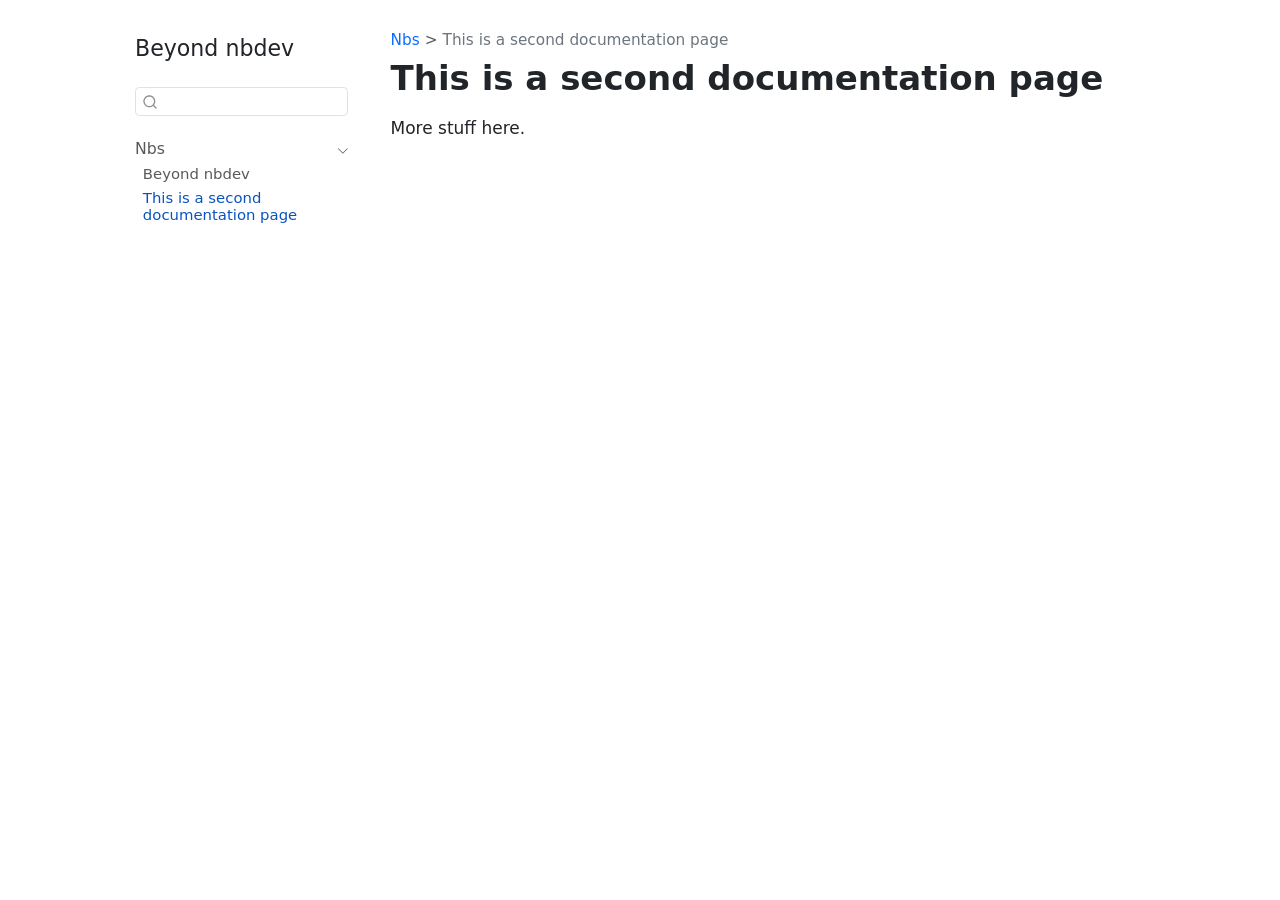
==== docs/index.html @ bf625797 "first quarto pages" ====
<html xmlns="http://www.w3.org/1999/xhtml">    
  <head>      
    <title>Redirect to nbs/02_a-second-qmd-based-notebook.html</title>      
    <meta http-equiv="refresh" content="0;URL='nbs/02_a-second-qmd-based-notebook.html'" />    
  </head>    
  <body> 
  </body>  
</html>
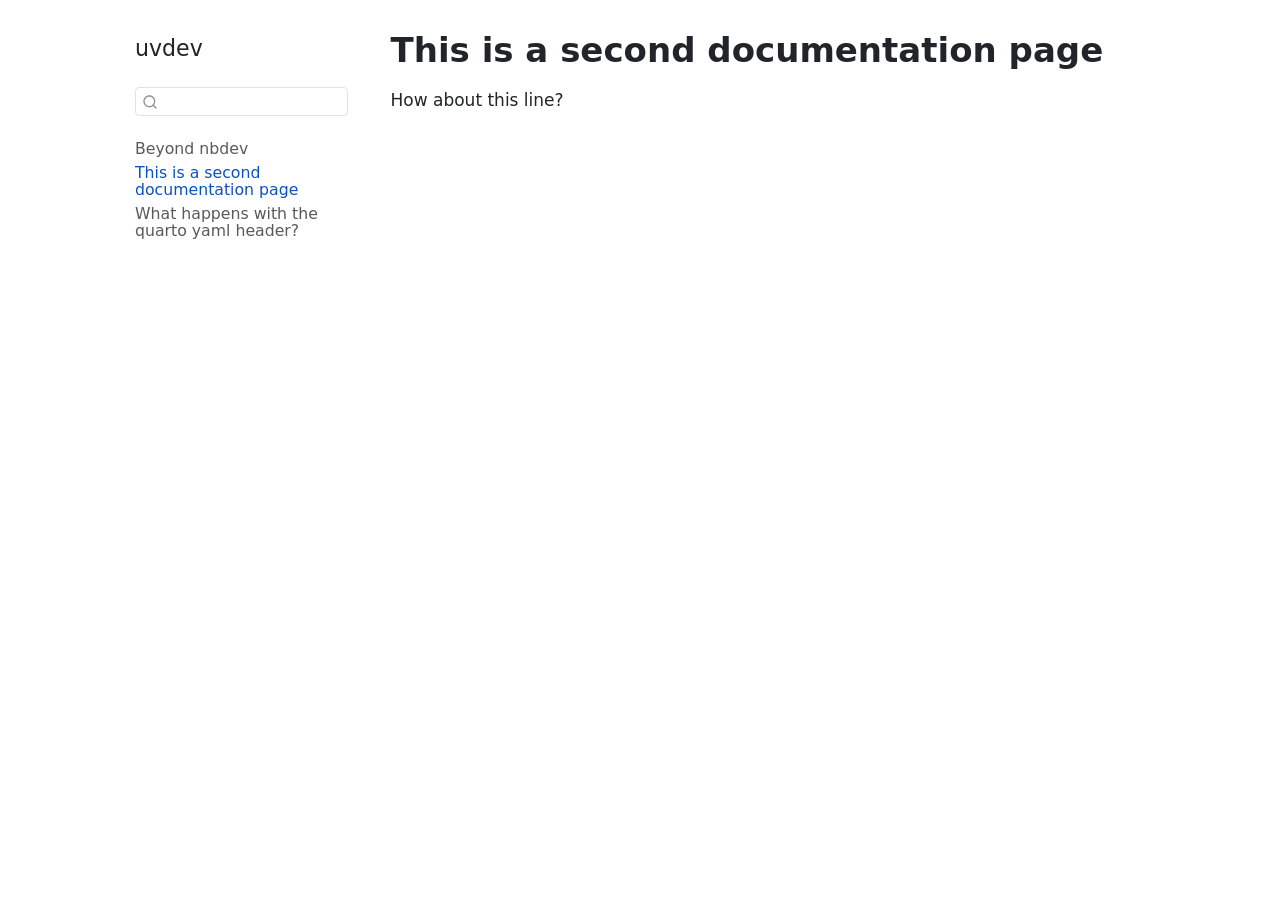
==== commit f910415d: "fixed jupytext checkmarks and simplified quarto render" ====
--- a/docs/index.html
+++ b/docs/index.html
@@ -1,7 +1,7 @@
 <html xmlns="http://www.w3.org/1999/xhtml">    
   <head>      
-    <title>Redirect to nbs/02_a-second-qmd-based-notebook.html</title>      
-    <meta http-equiv="refresh" content="0;URL='nbs/02_a-second-qmd-based-notebook.html'" />    
+    <title>Redirect to 02_a-second-qmd-based-notebook.html</title>      
+    <meta http-equiv="refresh" content="0;URL='02_a-second-qmd-based-notebook.html'" />    
   </head>    
   <body> 
   </body>  
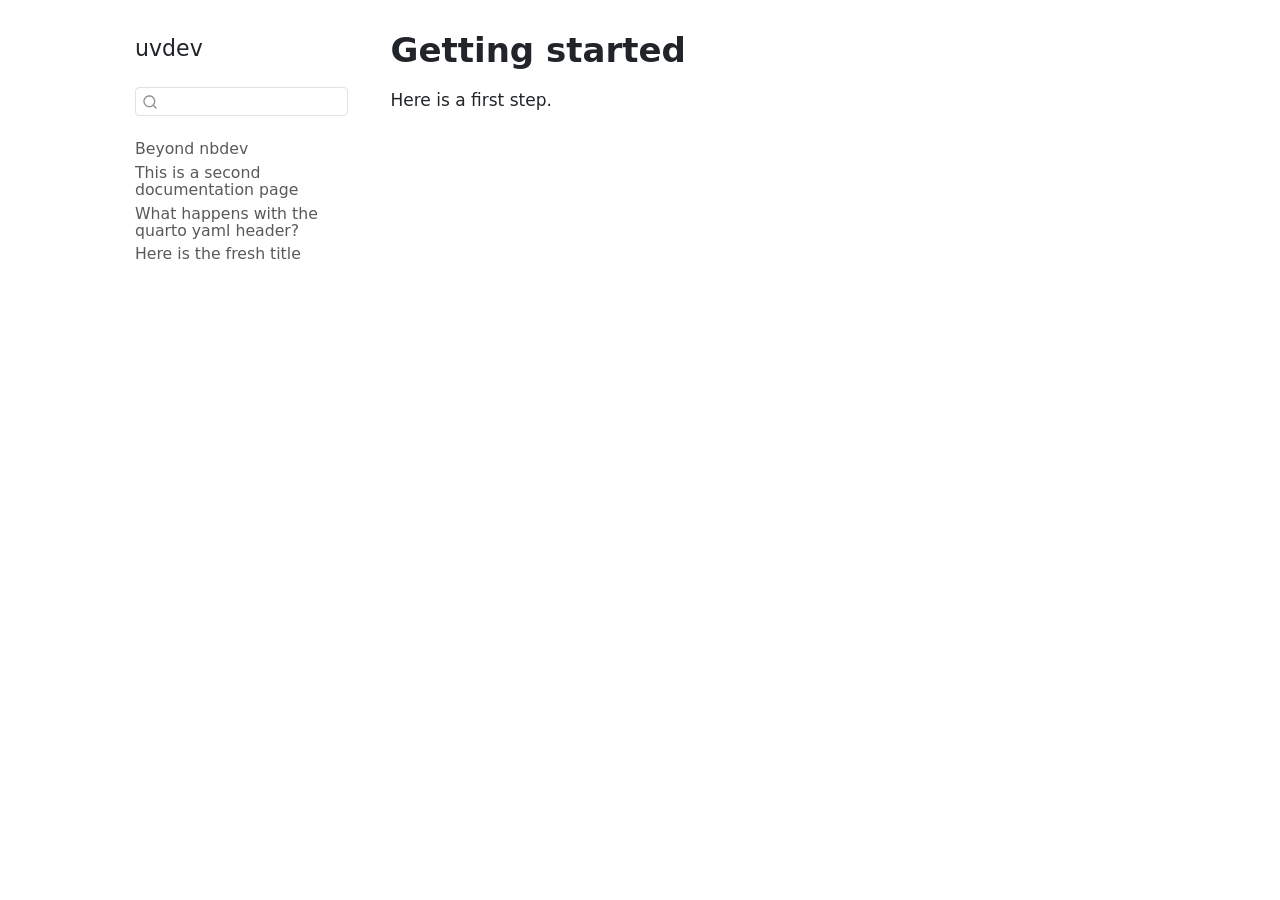
==== commit 694f63e0: "added an index qmd" ====
--- a/docs/index.html
+++ b/docs/index.html
@@ -1,8 +1,588 @@
-<html xmlns="http://www.w3.org/1999/xhtml">    
-  <head>      
-    <title>Redirect to 02_a-second-qmd-based-notebook.html</title>      
-    <meta http-equiv="refresh" content="0;URL='02_a-second-qmd-based-notebook.html'" />    
-  </head>    
-  <body> 
-  </body>  
-</html>     
+<!DOCTYPE html>
+<html xmlns="http://www.w3.org/1999/xhtml" lang="en" xml:lang="en"><head>
+
+<meta charset="utf-8">
+<meta name="generator" content="quarto-1.6.42">
+
+<meta name="viewport" content="width=device-width, initial-scale=1.0, user-scalable=yes">
+
+
+<title>Getting started – uvdev</title>
+<style>
+code{white-space: pre-wrap;}
+span.smallcaps{font-variant: small-caps;}
+div.columns{display: flex; gap: min(4vw, 1.5em);}
+div.column{flex: auto; overflow-x: auto;}
+div.hanging-indent{margin-left: 1.5em; text-indent: -1.5em;}
+ul.task-list{list-style: none;}
+ul.task-list li input[type="checkbox"] {
+  width: 0.8em;
+  margin: 0 0.8em 0.2em -1em; /* quarto-specific, see https://github.com/quarto-dev/quarto-cli/issues/4556 */ 
+  vertical-align: middle;
+}
+</style>
+
+
+<script src="site_libs/quarto-nav/quarto-nav.js"></script>
+<script src="site_libs/quarto-nav/headroom.min.js"></script>
+<script src="site_libs/clipboard/clipboard.min.js"></script>
+<script src="site_libs/quarto-search/autocomplete.umd.js"></script>
+<script src="site_libs/quarto-search/fuse.min.js"></script>
+<script src="site_libs/quarto-search/quarto-search.js"></script>
+<meta name="quarto:offset" content="./">
+<script src="site_libs/quarto-html/quarto.js"></script>
+<script src="site_libs/quarto-html/popper.min.js"></script>
+<script src="site_libs/quarto-html/tippy.umd.min.js"></script>
+<script src="site_libs/quarto-html/anchor.min.js"></script>
+<link href="site_libs/quarto-html/tippy.css" rel="stylesheet">
+<link href="site_libs/quarto-html/quarto-syntax-highlighting-2f5df379a58b258e96c21c0638c20c03.css" rel="stylesheet" id="quarto-text-highlighting-styles">
+<script src="site_libs/bootstrap/bootstrap.min.js"></script>
+<link href="site_libs/bootstrap/bootstrap-icons.css" rel="stylesheet">
+<link href="site_libs/bootstrap/bootstrap-6b6b18393e41c3c8d3b240abe5603480.min.css" rel="stylesheet" append-hash="true" id="quarto-bootstrap" data-mode="light">
+<script id="quarto-search-options" type="application/json">{
+  "location": "sidebar",
+  "copy-button": false,
+  "collapse-after": 3,
+  "panel-placement": "start",
+  "type": "textbox",
+  "limit": 50,
+  "keyboard-shortcut": [
+    "f",
+    "/",
+    "s"
+  ],
+  "show-item-context": false,
+  "language": {
+    "search-no-results-text": "No results",
+    "search-matching-documents-text": "matching documents",
+    "search-copy-link-title": "Copy link to search",
+    "search-hide-matches-text": "Hide additional matches",
+    "search-more-match-text": "more match in this document",
+    "search-more-matches-text": "more matches in this document",
+    "search-clear-button-title": "Clear",
+    "search-text-placeholder": "",
+    "search-detached-cancel-button-title": "Cancel",
+    "search-submit-button-title": "Submit",
+    "search-label": "Search"
+  }
+}</script>
+
+
+</head>
+
+<body class="nav-sidebar floating fullcontent">
+
+<div id="quarto-search-results"></div>
+  <header id="quarto-header" class="headroom fixed-top">
+  <nav class="quarto-secondary-nav">
+    <div class="container-fluid d-flex">
+      <button type="button" class="quarto-btn-toggle btn" data-bs-toggle="collapse" role="button" data-bs-target=".quarto-sidebar-collapse-item" aria-controls="quarto-sidebar" aria-expanded="false" aria-label="Toggle sidebar navigation" onclick="if (window.quartoToggleHeadroom) { window.quartoToggleHeadroom(); }">
+        <i class="bi bi-layout-text-sidebar-reverse"></i>
+      </button>
+        <nav class="quarto-page-breadcrumbs" aria-label="breadcrumb"><ol class="breadcrumb"><li class="breadcrumb-item">
+      uvdev
+      </li></ol></nav>
+        <a class="flex-grow-1" role="navigation" data-bs-toggle="collapse" data-bs-target=".quarto-sidebar-collapse-item" aria-controls="quarto-sidebar" aria-expanded="false" aria-label="Toggle sidebar navigation" onclick="if (window.quartoToggleHeadroom) { window.quartoToggleHeadroom(); }">      
+        </a>
+      <button type="button" class="btn quarto-search-button" aria-label="Search" onclick="window.quartoOpenSearch();">
+        <i class="bi bi-search"></i>
+      </button>
+    </div>
+  </nav>
+</header>
+<!-- content -->
+<div id="quarto-content" class="quarto-container page-columns page-rows-contents page-layout-article">
+<!-- sidebar -->
+  <nav id="quarto-sidebar" class="sidebar collapse collapse-horizontal quarto-sidebar-collapse-item sidebar-navigation floating overflow-auto">
+    <div class="pt-lg-2 mt-2 text-left sidebar-header">
+    <div class="sidebar-title mb-0 py-0">
+      <a href="./">uvdev</a> 
+    </div>
+      </div>
+        <div class="mt-2 flex-shrink-0 align-items-center">
+        <div class="sidebar-search">
+        <div id="quarto-search" class="" title="Search"></div>
+        </div>
+        </div>
+    <div class="sidebar-menu-container"> 
+    <ul class="list-unstyled mt-1">
+        <li class="sidebar-item">
+  <div class="sidebar-item-container"> 
+  <a href="./01_a-qmd-first-notebook.html" class="sidebar-item-text sidebar-link">
+ <span class="menu-text">Beyond nbdev</span></a>
+  </div>
+</li>
+        <li class="sidebar-item">
+  <div class="sidebar-item-container"> 
+  <a href="./02_a-second-qmd-based-notebook.html" class="sidebar-item-text sidebar-link">
+ <span class="menu-text">This is a second documentation page</span></a>
+  </div>
+</li>
+        <li class="sidebar-item">
+  <div class="sidebar-item-container"> 
+  <a href="./03_what-happens-with-the-quarto-yml.html" class="sidebar-item-text sidebar-link">
+ <span class="menu-text">What happens with the quarto yaml header?</span></a>
+  </div>
+</li>
+        <li class="sidebar-item">
+  <div class="sidebar-item-container"> 
+  <a href="./04_this-is-a-new-fresh.html" class="sidebar-item-text sidebar-link">
+ <span class="menu-text">Here is the fresh title</span></a>
+  </div>
+</li>
+    </ul>
+    </div>
+</nav>
+<div id="quarto-sidebar-glass" class="quarto-sidebar-collapse-item" data-bs-toggle="collapse" data-bs-target=".quarto-sidebar-collapse-item"></div>
+<!-- margin-sidebar -->
+    
+<!-- main -->
+<main class="content" id="quarto-document-content">
+
+<header id="title-block-header" class="quarto-title-block default">
+<div class="quarto-title">
+<h1 class="title">Getting started</h1>
+</div>
+
+
+
+<div class="quarto-title-meta">
+
+    
+  
+    
+  </div>
+  
+
+
+</header>
+
+
+<p>Here is a first step.</p>
+
+
+
+</main> <!-- /main -->
+<script id="quarto-html-after-body" type="application/javascript">
+window.document.addEventListener("DOMContentLoaded", function (event) {
+  const toggleBodyColorMode = (bsSheetEl) => {
+    const mode = bsSheetEl.getAttribute("data-mode");
+    const bodyEl = window.document.querySelector("body");
+    if (mode === "dark") {
+      bodyEl.classList.add("quarto-dark");
+      bodyEl.classList.remove("quarto-light");
+    } else {
+      bodyEl.classList.add("quarto-light");
+      bodyEl.classList.remove("quarto-dark");
+    }
+  }
+  const toggleBodyColorPrimary = () => {
+    const bsSheetEl = window.document.querySelector("link#quarto-bootstrap");
+    if (bsSheetEl) {
+      toggleBodyColorMode(bsSheetEl);
+    }
+  }
+  toggleBodyColorPrimary();  
+  const icon = "";
+  const anchorJS = new window.AnchorJS();
+  anchorJS.options = {
+    placement: 'right',
+    icon: icon
+  };
+  anchorJS.add('.anchored');
+  const isCodeAnnotation = (el) => {
+    for (const clz of el.classList) {
+      if (clz.startsWith('code-annotation-')) {                     
+        return true;
+      }
+    }
+    return false;
+  }
+  const onCopySuccess = function(e) {
+    // button target
+    const button = e.trigger;
+    // don't keep focus
+    button.blur();
+    // flash "checked"
+    button.classList.add('code-copy-button-checked');
+    var currentTitle = button.getAttribute("title");
+    button.setAttribute("title", "Copied!");
+    let tooltip;
+    if (window.bootstrap) {
+      button.setAttribute("data-bs-toggle", "tooltip");
+      button.setAttribute("data-bs-placement", "left");
+      button.setAttribute("data-bs-title", "Copied!");
+      tooltip = new bootstrap.Tooltip(button, 
+        { trigger: "manual", 
+          customClass: "code-copy-button-tooltip",
+          offset: [0, -8]});
+      tooltip.show();    
+    }
+    setTimeout(function() {
+      if (tooltip) {
+        tooltip.hide();
+        button.removeAttribute("data-bs-title");
+        button.removeAttribute("data-bs-toggle");
+        button.removeAttribute("data-bs-placement");
+      }
+      button.setAttribute("title", currentTitle);
+      button.classList.remove('code-copy-button-checked');
+    }, 1000);
+    // clear code selection
+    e.clearSelection();
+  }
+  const getTextToCopy = function(trigger) {
+      const codeEl = trigger.previousElementSibling.cloneNode(true);
+      for (const childEl of codeEl.children) {
+        if (isCodeAnnotation(childEl)) {
+          childEl.remove();
+        }
+      }
+      return codeEl.innerText;
+  }
+  const clipboard = new window.ClipboardJS('.code-copy-button:not([data-in-quarto-modal])', {
+    text: getTextToCopy
+  });
+  clipboard.on('success', onCopySuccess);
+  if (window.document.getElementById('quarto-embedded-source-code-modal')) {
+    const clipboardModal = new window.ClipboardJS('.code-copy-button[data-in-quarto-modal]', {
+      text: getTextToCopy,
+      container: window.document.getElementById('quarto-embedded-source-code-modal')
+    });
+    clipboardModal.on('success', onCopySuccess);
+  }
+    var localhostRegex = new RegExp(/^(?:http|https):\/\/localhost\:?[0-9]*\//);
+    var mailtoRegex = new RegExp(/^mailto:/);
+      var filterRegex = new RegExp('/' + window.location.host + '/');
+    var isInternal = (href) => {
+        return filterRegex.test(href) || localhostRegex.test(href) || mailtoRegex.test(href);
+    }
+    // Inspect non-navigation links and adorn them if external
+ 	var links = window.document.querySelectorAll('a[href]:not(.nav-link):not(.navbar-brand):not(.toc-action):not(.sidebar-link):not(.sidebar-item-toggle):not(.pagination-link):not(.no-external):not([aria-hidden]):not(.dropdown-item):not(.quarto-navigation-tool):not(.about-link)');
+    for (var i=0; i<links.length; i++) {
+      const link = links[i];
+      if (!isInternal(link.href)) {
+        // undo the damage that might have been done by quarto-nav.js in the case of
+        // links that we want to consider external
+        if (link.dataset.originalHref !== undefined) {
+          link.href = link.dataset.originalHref;
+        }
+      }
+    }
+  function tippyHover(el, contentFn, onTriggerFn, onUntriggerFn) {
+    const config = {
+      allowHTML: true,
+      maxWidth: 500,
+      delay: 100,
+      arrow: false,
+      appendTo: function(el) {
+          return el.parentElement;
+      },
+      interactive: true,
+      interactiveBorder: 10,
+      theme: 'quarto',
+      placement: 'bottom-start',
+    };
+    if (contentFn) {
+      config.content = contentFn;
+    }
+    if (onTriggerFn) {
+      config.onTrigger = onTriggerFn;
+    }
+    if (onUntriggerFn) {
+      config.onUntrigger = onUntriggerFn;
+    }
+    window.tippy(el, config); 
+  }
+  const noterefs = window.document.querySelectorAll('a[role="doc-noteref"]');
+  for (var i=0; i<noterefs.length; i++) {
+    const ref = noterefs[i];
+    tippyHover(ref, function() {
+      // use id or data attribute instead here
+      let href = ref.getAttribute('data-footnote-href') || ref.getAttribute('href');
+      try { href = new URL(href).hash; } catch {}
+      const id = href.replace(/^#\/?/, "");
+      const note = window.document.getElementById(id);
+      if (note) {
+        return note.innerHTML;
+      } else {
+        return "";
+      }
+    });
+  }
+  const xrefs = window.document.querySelectorAll('a.quarto-xref');
+  const processXRef = (id, note) => {
+    // Strip column container classes
+    const stripColumnClz = (el) => {
+      el.classList.remove("page-full", "page-columns");
+      if (el.children) {
+        for (const child of el.children) {
+          stripColumnClz(child);
+        }
+      }
+    }
+    stripColumnClz(note)
+    if (id === null || id.startsWith('sec-')) {
+      // Special case sections, only their first couple elements
+      const container = document.createElement("div");
+      if (note.children && note.children.length > 2) {
+        container.appendChild(note.children[0].cloneNode(true));
+        for (let i = 1; i < note.children.length; i++) {
+          const child = note.children[i];
+          if (child.tagName === "P" && child.innerText === "") {
+            continue;
+          } else {
+            container.appendChild(child.cloneNode(true));
+            break;
+          }
+        }
+        if (window.Quarto?.typesetMath) {
+          window.Quarto.typesetMath(container);
+        }
+        return container.innerHTML
+      } else {
+        if (window.Quarto?.typesetMath) {
+          window.Quarto.typesetMath(note);
+        }
+        return note.innerHTML;
+      }
+    } else {
+      // Remove any anchor links if they are present
+      const anchorLink = note.querySelector('a.anchorjs-link');
+      if (anchorLink) {
+        anchorLink.remove();
+      }
+      if (window.Quarto?.typesetMath) {
+        window.Quarto.typesetMath(note);
+      }
+      if (note.classList.contains("callout")) {
+        return note.outerHTML;
+      } else {
+        return note.innerHTML;
+      }
+    }
+  }
+  for (var i=0; i<xrefs.length; i++) {
+    const xref = xrefs[i];
+    tippyHover(xref, undefined, function(instance) {
+      instance.disable();
+      let url = xref.getAttribute('href');
+      let hash = undefined; 
+      if (url.startsWith('#')) {
+        hash = url;
+      } else {
+        try { hash = new URL(url).hash; } catch {}
+      }
+      if (hash) {
+        const id = hash.replace(/^#\/?/, "");
+        const note = window.document.getElementById(id);
+        if (note !== null) {
+          try {
+            const html = processXRef(id, note.cloneNode(true));
+            instance.setContent(html);
+          } finally {
+            instance.enable();
+            instance.show();
+          }
+        } else {
+          // See if we can fetch this
+          fetch(url.split('#')[0])
+          .then(res => res.text())
+          .then(html => {
+            const parser = new DOMParser();
+            const htmlDoc = parser.parseFromString(html, "text/html");
+            const note = htmlDoc.getElementById(id);
+            if (note !== null) {
+              const html = processXRef(id, note);
+              instance.setContent(html);
+            } 
+          }).finally(() => {
+            instance.enable();
+            instance.show();
+          });
+        }
+      } else {
+        // See if we can fetch a full url (with no hash to target)
+        // This is a special case and we should probably do some content thinning / targeting
+        fetch(url)
+        .then(res => res.text())
+        .then(html => {
+          const parser = new DOMParser();
+          const htmlDoc = parser.parseFromString(html, "text/html");
+          const note = htmlDoc.querySelector('main.content');
+          if (note !== null) {
+            // This should only happen for chapter cross references
+            // (since there is no id in the URL)
+            // remove the first header
+            if (note.children.length > 0 && note.children[0].tagName === "HEADER") {
+              note.children[0].remove();
+            }
+            const html = processXRef(null, note);
+            instance.setContent(html);
+          } 
+        }).finally(() => {
+          instance.enable();
+          instance.show();
+        });
+      }
+    }, function(instance) {
+    });
+  }
+      let selectedAnnoteEl;
+      const selectorForAnnotation = ( cell, annotation) => {
+        let cellAttr = 'data-code-cell="' + cell + '"';
+        let lineAttr = 'data-code-annotation="' +  annotation + '"';
+        const selector = 'span[' + cellAttr + '][' + lineAttr + ']';
+        return selector;
+      }
+      const selectCodeLines = (annoteEl) => {
+        const doc = window.document;
+        const targetCell = annoteEl.getAttribute("data-target-cell");
+        const targetAnnotation = annoteEl.getAttribute("data-target-annotation");
+        const annoteSpan = window.document.querySelector(selectorForAnnotation(targetCell, targetAnnotation));
+        const lines = annoteSpan.getAttribute("data-code-lines").split(",");
+        const lineIds = lines.map((line) => {
+          return targetCell + "-" + line;
+        })
+        let top = null;
+        let height = null;
+        let parent = null;
+        if (lineIds.length > 0) {
+            //compute the position of the single el (top and bottom and make a div)
+            const el = window.document.getElementById(lineIds[0]);
+            top = el.offsetTop;
+            height = el.offsetHeight;
+            parent = el.parentElement.parentElement;
+          if (lineIds.length > 1) {
+            const lastEl = window.document.getElementById(lineIds[lineIds.length - 1]);
+            const bottom = lastEl.offsetTop + lastEl.offsetHeight;
+            height = bottom - top;
+          }
+          if (top !== null && height !== null && parent !== null) {
+            // cook up a div (if necessary) and position it 
+            let div = window.document.getElementById("code-annotation-line-highlight");
+            if (div === null) {
+              div = window.document.createElement("div");
+              div.setAttribute("id", "code-annotation-line-highlight");
+              div.style.position = 'absolute';
+              parent.appendChild(div);
+            }
+            div.style.top = top - 2 + "px";
+            div.style.height = height + 4 + "px";
+            div.style.left = 0;
+            let gutterDiv = window.document.getElementById("code-annotation-line-highlight-gutter");
+            if (gutterDiv === null) {
+              gutterDiv = window.document.createElement("div");
+              gutterDiv.setAttribute("id", "code-annotation-line-highlight-gutter");
+              gutterDiv.style.position = 'absolute';
+              const codeCell = window.document.getElementById(targetCell);
+              const gutter = codeCell.querySelector('.code-annotation-gutter');
+              gutter.appendChild(gutterDiv);
+            }
+            gutterDiv.style.top = top - 2 + "px";
+            gutterDiv.style.height = height + 4 + "px";
+          }
+          selectedAnnoteEl = annoteEl;
+        }
+      };
+      const unselectCodeLines = () => {
+        const elementsIds = ["code-annotation-line-highlight", "code-annotation-line-highlight-gutter"];
+        elementsIds.forEach((elId) => {
+          const div = window.document.getElementById(elId);
+          if (div) {
+            div.remove();
+          }
+        });
+        selectedAnnoteEl = undefined;
+      };
+        // Handle positioning of the toggle
+    window.addEventListener(
+      "resize",
+      throttle(() => {
+        elRect = undefined;
+        if (selectedAnnoteEl) {
+          selectCodeLines(selectedAnnoteEl);
+        }
+      }, 10)
+    );
+    function throttle(fn, ms) {
+    let throttle = false;
+    let timer;
+      return (...args) => {
+        if(!throttle) { // first call gets through
+            fn.apply(this, args);
+            throttle = true;
+        } else { // all the others get throttled
+            if(timer) clearTimeout(timer); // cancel #2
+            timer = setTimeout(() => {
+              fn.apply(this, args);
+              timer = throttle = false;
+            }, ms);
+        }
+      };
+    }
+      // Attach click handler to the DT
+      const annoteDls = window.document.querySelectorAll('dt[data-target-cell]');
+      for (const annoteDlNode of annoteDls) {
+        annoteDlNode.addEventListener('click', (event) => {
+          const clickedEl = event.target;
+          if (clickedEl !== selectedAnnoteEl) {
+            unselectCodeLines();
+            const activeEl = window.document.querySelector('dt[data-target-cell].code-annotation-active');
+            if (activeEl) {
+              activeEl.classList.remove('code-annotation-active');
+            }
+            selectCodeLines(clickedEl);
+            clickedEl.classList.add('code-annotation-active');
+          } else {
+            // Unselect the line
+            unselectCodeLines();
+            clickedEl.classList.remove('code-annotation-active');
+          }
+        });
+      }
+  const findCites = (el) => {
+    const parentEl = el.parentElement;
+    if (parentEl) {
+      const cites = parentEl.dataset.cites;
+      if (cites) {
+        return {
+          el,
+          cites: cites.split(' ')
+        };
+      } else {
+        return findCites(el.parentElement)
+      }
+    } else {
+      return undefined;
+    }
+  };
+  var bibliorefs = window.document.querySelectorAll('a[role="doc-biblioref"]');
+  for (var i=0; i<bibliorefs.length; i++) {
+    const ref = bibliorefs[i];
+    const citeInfo = findCites(ref);
+    if (citeInfo) {
+      tippyHover(citeInfo.el, function() {
+        var popup = window.document.createElement('div');
+        citeInfo.cites.forEach(function(cite) {
+          var citeDiv = window.document.createElement('div');
+          citeDiv.classList.add('hanging-indent');
+          citeDiv.classList.add('csl-entry');
+          var biblioDiv = window.document.getElementById('ref-' + cite);
+          if (biblioDiv) {
+            citeDiv.innerHTML = biblioDiv.innerHTML;
+          }
+          popup.appendChild(citeDiv);
+        });
+        return popup.innerHTML;
+      });
+    }
+  }
+});
+</script>
+</div> <!-- /content -->
+
+
+
+
+</body></html>
--- a/docs/site_libs/quarto-html/tippy.css
+++ b/docs/site_libs/quarto-html/tippy.css
@@ -0,0 +1 @@
+.tippy-box[data-animation=fade][data-state=hidden]{opacity:0}[data-tippy-root]{max-width:calc(100vw - 10px)}.tippy-box{position:relative;background-color:#333;color:#fff;border-radius:4px;font-size:14px;line-height:1.4;white-space:normal;outline:0;transition-property:transform,visibility,opacity}.tippy-box[data-placement^=top]>.tippy-arrow{bottom:0}.tippy-box[data-placement^=top]>.tippy-arrow:before{bottom:-7px;left:0;border-width:8px 8px 0;border-top-color:initial;transform-origin:center top}.tippy-box[data-placement^=bottom]>.tippy-arrow{top:0}.tippy-box[data-placement^=bottom]>.tippy-arrow:before{top:-7px;left:0;border-width:0 8px 8px;border-bottom-color:initial;transform-origin:center bottom}.tippy-box[data-placement^=left]>.tippy-arrow{right:0}.tippy-box[data-placement^=left]>.tippy-arrow:before{border-width:8px 0 8px 8px;border-left-color:initial;right:-7px;transform-origin:center left}.tippy-box[data-placement^=right]>.tippy-arrow{left:0}.tippy-box[data-placement^=right]>.tippy-arrow:before{left:-7px;border-width:8px 8px 8px 0;border-right-color:initial;transform-origin:center right}.tippy-box[data-inertia][data-state=visible]{transition-timing-function:cubic-bezier(.54,1.5,.38,1.11)}.tippy-arrow{width:16px;height:16px;color:#333}.tippy-arrow:before{content:"";position:absolute;border-color:transparent;border-style:solid}.tippy-content{position:relative;padding:5px 9px;z-index:1}
--- a/docs/site_libs/quarto-html/quarto-syntax-highlighting-2f5df379a58b258e96c21c0638c20c03.css
+++ b/docs/site_libs/quarto-html/quarto-syntax-highlighting-2f5df379a58b258e96c21c0638c20c03.css
@@ -0,0 +1,205 @@
+/* quarto syntax highlight colors */
+:root {
+  --quarto-hl-ot-color: #003B4F;
+  --quarto-hl-at-color: #657422;
+  --quarto-hl-ss-color: #20794D;
+  --quarto-hl-an-color: #5E5E5E;
+  --quarto-hl-fu-color: #4758AB;
+  --quarto-hl-st-color: #20794D;
+  --quarto-hl-cf-color: #003B4F;
+  --quarto-hl-op-color: #5E5E5E;
+  --quarto-hl-er-color: #AD0000;
+  --quarto-hl-bn-color: #AD0000;
+  --quarto-hl-al-color: #AD0000;
+  --quarto-hl-va-color: #111111;
+  --quarto-hl-bu-color: inherit;
+  --quarto-hl-ex-color: inherit;
+  --quarto-hl-pp-color: #AD0000;
+  --quarto-hl-in-color: #5E5E5E;
+  --quarto-hl-vs-color: #20794D;
+  --quarto-hl-wa-color: #5E5E5E;
+  --quarto-hl-do-color: #5E5E5E;
+  --quarto-hl-im-color: #00769E;
+  --quarto-hl-ch-color: #20794D;
+  --quarto-hl-dt-color: #AD0000;
+  --quarto-hl-fl-color: #AD0000;
+  --quarto-hl-co-color: #5E5E5E;
+  --quarto-hl-cv-color: #5E5E5E;
+  --quarto-hl-cn-color: #8f5902;
+  --quarto-hl-sc-color: #5E5E5E;
+  --quarto-hl-dv-color: #AD0000;
+  --quarto-hl-kw-color: #003B4F;
+}
+
+/* other quarto variables */
+:root {
+  --quarto-font-monospace: SFMono-Regular, Menlo, Monaco, Consolas, "Liberation Mono", "Courier New", monospace;
+}
+
+pre > code.sourceCode > span {
+  color: #003B4F;
+}
+
+code span {
+  color: #003B4F;
+}
+
+code.sourceCode > span {
+  color: #003B4F;
+}
+
+div.sourceCode,
+div.sourceCode pre.sourceCode {
+  color: #003B4F;
+}
+
+code span.ot {
+  color: #003B4F;
+  font-style: inherit;
+}
+
+code span.at {
+  color: #657422;
+  font-style: inherit;
+}
+
+code span.ss {
+  color: #20794D;
+  font-style: inherit;
+}
+
+code span.an {
+  color: #5E5E5E;
+  font-style: inherit;
+}
+
+code span.fu {
+  color: #4758AB;
+  font-style: inherit;
+}
+
+code span.st {
+  color: #20794D;
+  font-style: inherit;
+}
+
+code span.cf {
+  color: #003B4F;
+  font-weight: bold;
+  font-style: inherit;
+}
+
+code span.op {
+  color: #5E5E5E;
+  font-style: inherit;
+}
+
+code span.er {
+  color: #AD0000;
+  font-style: inherit;
+}
+
+code span.bn {
+  color: #AD0000;
+  font-style: inherit;
+}
+
+code span.al {
+  color: #AD0000;
+  font-style: inherit;
+}
+
+code span.va {
+  color: #111111;
+  font-style: inherit;
+}
+
+code span.bu {
+  font-style: inherit;
+}
+
+code span.ex {
+  font-style: inherit;
+}
+
+code span.pp {
+  color: #AD0000;
+  font-style: inherit;
+}
+
+code span.in {
+  color: #5E5E5E;
+  font-style: inherit;
+}
+
+code span.vs {
+  color: #20794D;
+  font-style: inherit;
+}
+
+code span.wa {
+  color: #5E5E5E;
+  font-style: italic;
+}
+
+code span.do {
+  color: #5E5E5E;
+  font-style: italic;
+}
+
+code span.im {
+  color: #00769E;
+  font-style: inherit;
+}
+
+code span.ch {
+  color: #20794D;
+  font-style: inherit;
+}
+
+code span.dt {
+  color: #AD0000;
+  font-style: inherit;
+}
+
+code span.fl {
+  color: #AD0000;
+  font-style: inherit;
+}
+
+code span.co {
+  color: #5E5E5E;
+  font-style: inherit;
+}
+
+code span.cv {
+  color: #5E5E5E;
+  font-style: italic;
+}
+
+code span.cn {
+  color: #8f5902;
+  font-style: inherit;
+}
+
+code span.sc {
+  color: #5E5E5E;
+  font-style: inherit;
+}
+
+code span.dv {
+  color: #AD0000;
+  font-style: inherit;
+}
+
+code span.kw {
+  color: #003B4F;
+  font-weight: bold;
+  font-style: inherit;
+}
+
+.prevent-inlining {
+  content: "</";
+}
+
+/*# sourceMappingURL=35eb38a806ee71ea6d2563be2308c832.css.map */
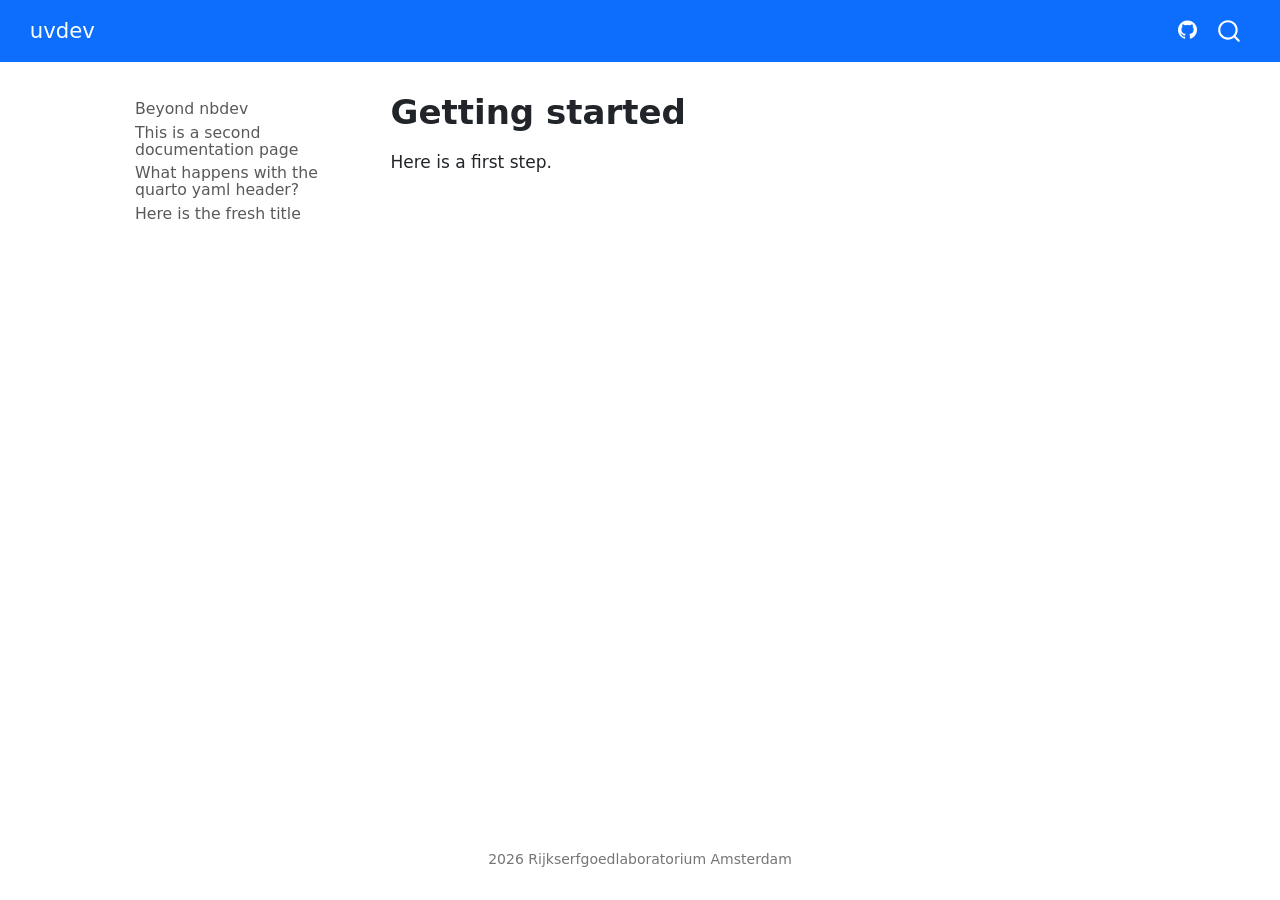
==== commit 92bf3b25: "added navbar etcetera" ====
--- a/docs/index.html
+++ b/docs/index.html
@@ -38,13 +38,13 @@
 <link href="site_libs/quarto-html/quarto-syntax-highlighting-2f5df379a58b258e96c21c0638c20c03.css" rel="stylesheet" id="quarto-text-highlighting-styles">
 <script src="site_libs/bootstrap/bootstrap.min.js"></script>
 <link href="site_libs/bootstrap/bootstrap-icons.css" rel="stylesheet">
-<link href="site_libs/bootstrap/bootstrap-6b6b18393e41c3c8d3b240abe5603480.min.css" rel="stylesheet" append-hash="true" id="quarto-bootstrap" data-mode="light">
+<link href="site_libs/bootstrap/bootstrap-29cce2fd8955e2f5c811d5580a852512.min.css" rel="stylesheet" append-hash="true" id="quarto-bootstrap" data-mode="light">
 <script id="quarto-search-options" type="application/json">{
-  "location": "sidebar",
+  "location": "navbar",
   "copy-button": false,
   "collapse-after": 3,
-  "panel-placement": "start",
-  "type": "textbox",
+  "panel-placement": "end",
+  "type": "overlay",
   "limit": 50,
   "keyboard-shortcut": [
     "f",
@@ -70,40 +70,49 @@
 
 </head>
 
-<body class="nav-sidebar floating fullcontent">
+<body class="nav-sidebar floating nav-fixed fullcontent">
 
 <div id="quarto-search-results"></div>
   <header id="quarto-header" class="headroom fixed-top">
+    <nav class="navbar navbar-expand-lg " data-bs-theme="dark">
+      <div class="navbar-container container-fluid">
+      <div class="navbar-brand-container mx-auto">
+    <a class="navbar-brand" href="./index.html">
+    <span class="navbar-title">uvdev</span>
+    </a>
+  </div>
+            <div id="quarto-search" class="" title="Search"></div>
+          <button class="navbar-toggler" type="button" data-bs-toggle="collapse" data-bs-target="#navbarCollapse" aria-controls="navbarCollapse" role="menu" aria-expanded="false" aria-label="Toggle navigation" onclick="if (window.quartoToggleHeadroom) { window.quartoToggleHeadroom(); }">
+  <span class="navbar-toggler-icon"></span>
+</button>
+          <div class="collapse navbar-collapse" id="navbarCollapse">
+            <ul class="navbar-nav navbar-nav-scroll ms-auto">
+  <li class="nav-item compact">
+    <a class="nav-link" href="https://github.com/fligt/fix-uv-jupytext"> <i class="bi bi-github" role="img">
+</i> 
+<span class="menu-text"></span></a>
+  </li>  
+</ul>
+          </div> <!-- /navcollapse -->
+            <div class="quarto-navbar-tools">
+</div>
+      </div> <!-- /container-fluid -->
+    </nav>
   <nav class="quarto-secondary-nav">
     <div class="container-fluid d-flex">
       <button type="button" class="quarto-btn-toggle btn" data-bs-toggle="collapse" role="button" data-bs-target=".quarto-sidebar-collapse-item" aria-controls="quarto-sidebar" aria-expanded="false" aria-label="Toggle sidebar navigation" onclick="if (window.quartoToggleHeadroom) { window.quartoToggleHeadroom(); }">
         <i class="bi bi-layout-text-sidebar-reverse"></i>
       </button>
-        <nav class="quarto-page-breadcrumbs" aria-label="breadcrumb"><ol class="breadcrumb"><li class="breadcrumb-item">
-      uvdev
-      </li></ol></nav>
+        <nav class="quarto-page-breadcrumbs" aria-label="breadcrumb"><ol class="breadcrumb"><li class="breadcrumb-item">Getting started</li></ol></nav>
         <a class="flex-grow-1" role="navigation" data-bs-toggle="collapse" data-bs-target=".quarto-sidebar-collapse-item" aria-controls="quarto-sidebar" aria-expanded="false" aria-label="Toggle sidebar navigation" onclick="if (window.quartoToggleHeadroom) { window.quartoToggleHeadroom(); }">      
         </a>
-      <button type="button" class="btn quarto-search-button" aria-label="Search" onclick="window.quartoOpenSearch();">
-        <i class="bi bi-search"></i>
-      </button>
     </div>
   </nav>
 </header>
 <!-- content -->
-<div id="quarto-content" class="quarto-container page-columns page-rows-contents page-layout-article">
+<div id="quarto-content" class="quarto-container page-columns page-rows-contents page-layout-article page-navbar">
 <!-- sidebar -->
   <nav id="quarto-sidebar" class="sidebar collapse collapse-horizontal quarto-sidebar-collapse-item sidebar-navigation floating overflow-auto">
-    <div class="pt-lg-2 mt-2 text-left sidebar-header">
-    <div class="sidebar-title mb-0 py-0">
-      <a href="./">uvdev</a> 
-    </div>
-      </div>
-        <div class="mt-2 flex-shrink-0 align-items-center">
-        <div class="sidebar-search">
-        <div id="quarto-search" class="" title="Search"></div>
-        </div>
-        </div>
     <div class="sidebar-menu-container"> 
     <ul class="list-unstyled mt-1">
         <li class="sidebar-item">
@@ -581,6 +590,19 @@
 });
 </script>
 </div> <!-- /content -->
+<footer class="footer">
+  <div class="nav-footer">
+    <div class="nav-footer-left">
+      &nbsp;
+    </div>   
+    <div class="nav-footer-center">
+<p>2026 Rijkserfgoedlaboratorium Amsterdam</p>
+</div>
+    <div class="nav-footer-right">
+      &nbsp;
+    </div>
+  </div>
+</footer>
 
 
 
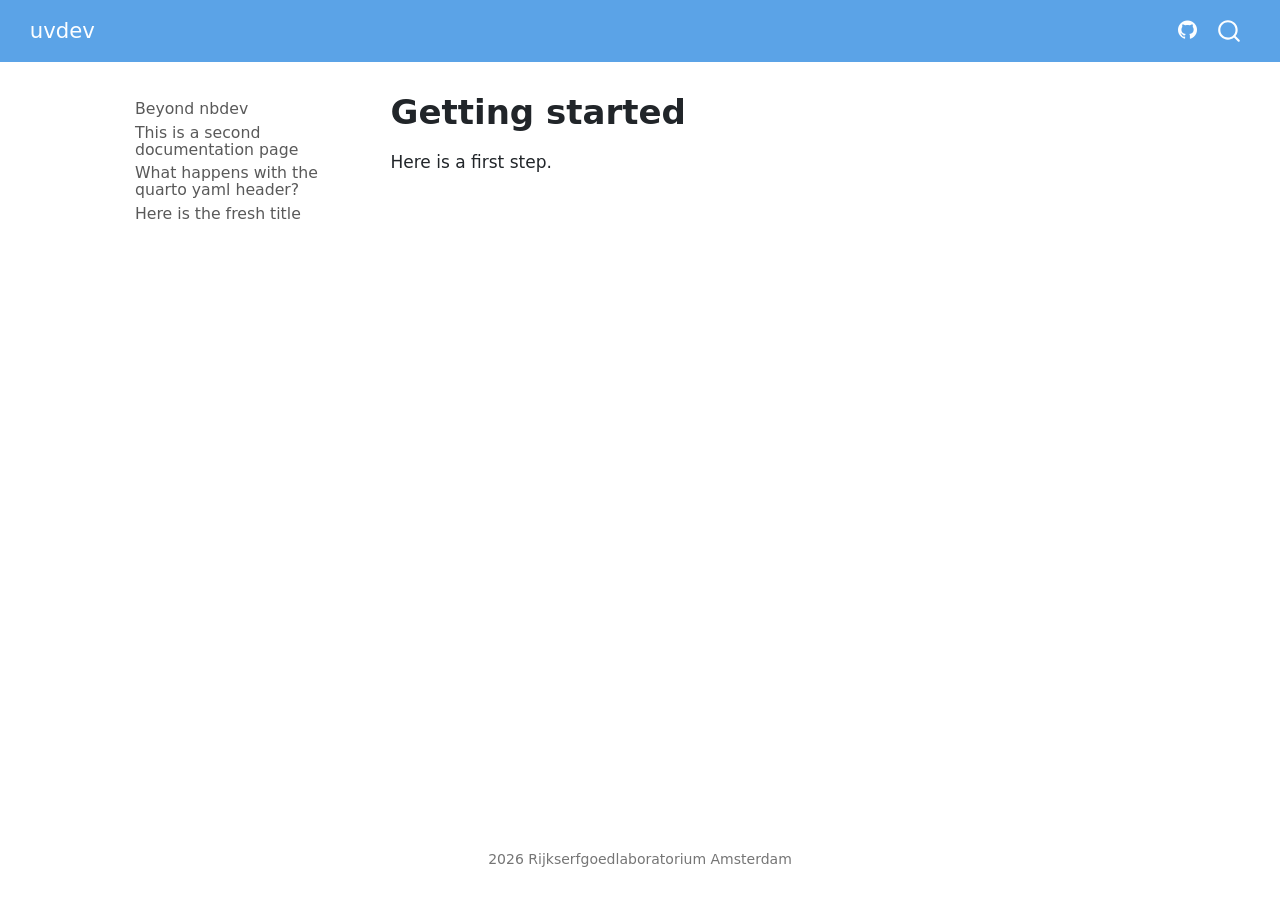
==== commit 8598a4a9: "changed navbar color" ====
--- a/docs/index.html
+++ b/docs/index.html
@@ -68,6 +68,7 @@
 }</script>
 
 
+<link rel="stylesheet" href="custom.css">
 </head>
 
 <body class="nav-sidebar floating nav-fixed fullcontent">
--- a/docs/custom.css
+++ b/docs/custom.css
@@ -0,0 +1,3 @@
+.navbar {
+    background-color: #5ba3e7;
+}
